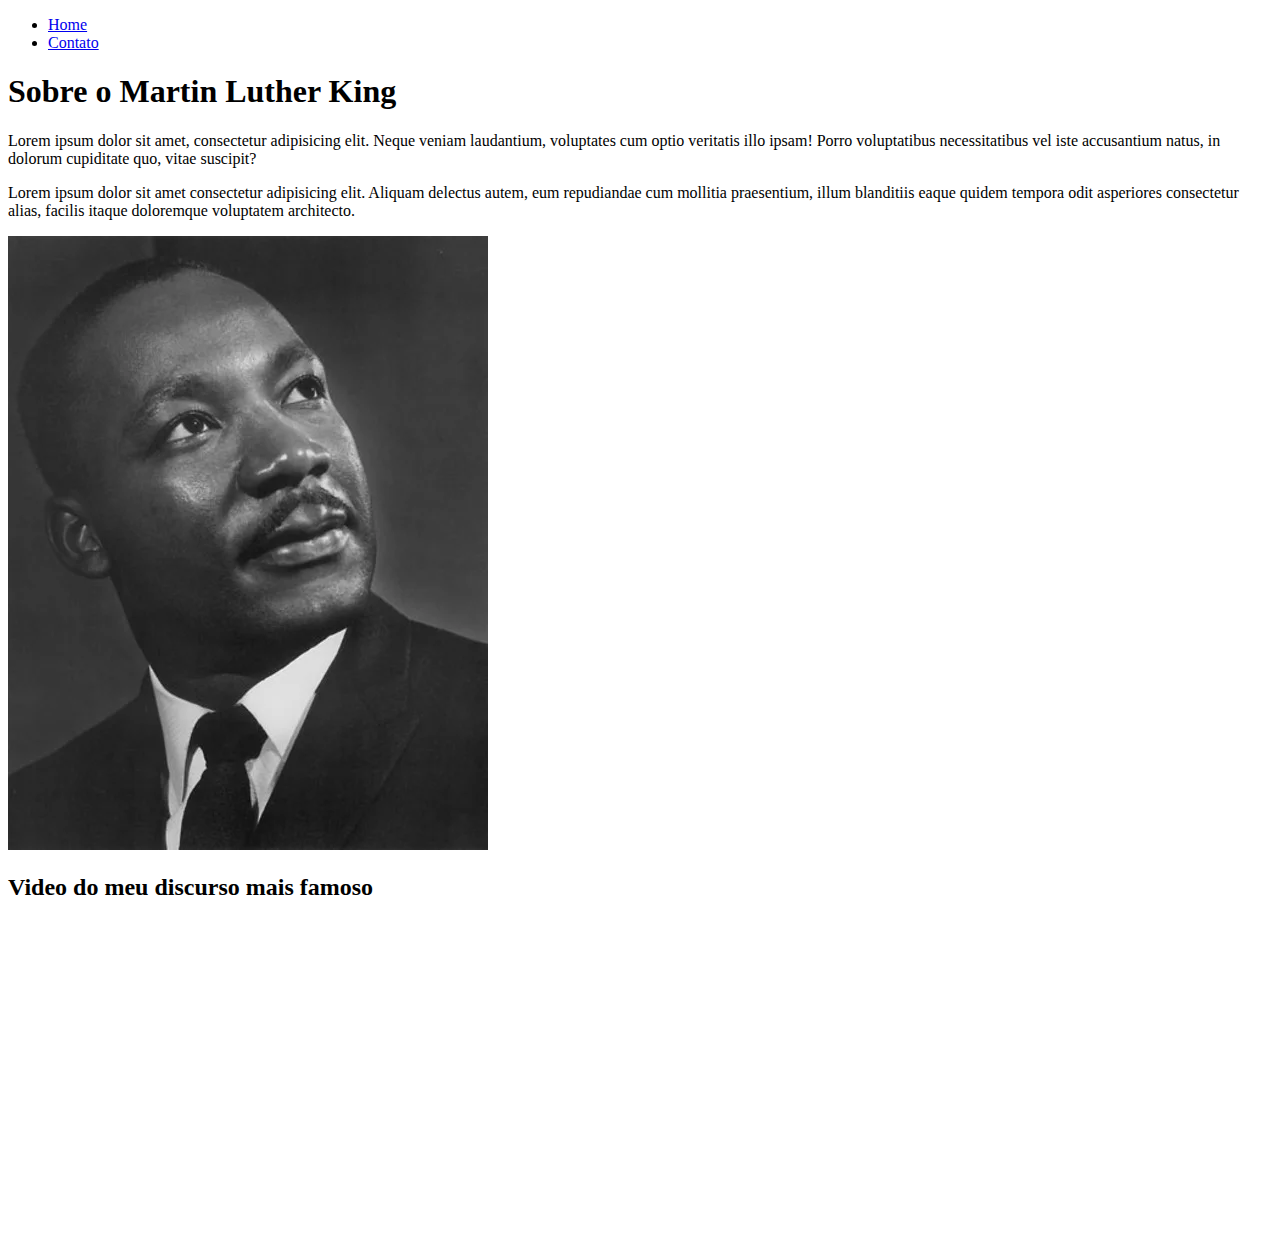
==== aula1/index.html @ 197cbb72 "Finalização das aulas html" ====
<!DOCTYPE html>
<html lang="pt-br">
<head>
    <meta charset="UTF-8">
    <meta name="viewport" content="width=device-width, initial-scale=1.0">
    <title>Meu perfil</title>
</head>
<body>
    <ul>
        <li><a href="index.html">Home</a></li>
        <li><a href="contato.html">Contato</a></li>
    </ul>

    <h1>Sobre o Martin Luther King</h1>
    <p>
        Lorem ipsum dolor sit amet, consectetur adipisicing elit. Neque veniam laudantium, voluptates cum optio veritatis illo ipsam! Porro voluptatibus necessitatibus vel iste accusantium natus, in dolorum cupiditate quo, vitae suscipit?
    </p>
    <p>
        Lorem ipsum dolor sit amet consectetur adipisicing elit. Aliquam delectus autem, eum repudiandae cum mollitia praesentium, illum blanditiis eaque quidem tempora odit asperiores consectetur alias, facilis itaque doloremque voluptatem architecto.
    </p>
    
    <img src="./assets/img/mlkjr.webp" alt="foto do Martin Luther King Jr">
    <h2>Video do meu discurso mais famoso</h2>

    <iframe width="560" height="315" src="https://www.youtube.com/embed/yz0TjhINctI?si=wrEkIDQGG0Yz4faw" title="YouTube video player" frameborder="0" allow="accelerometer; autoplay; clipboard-write; encrypted-media; gyroscope; picture-in-picture; web-share" allowfullscreen></iframe>

</body>
</html>
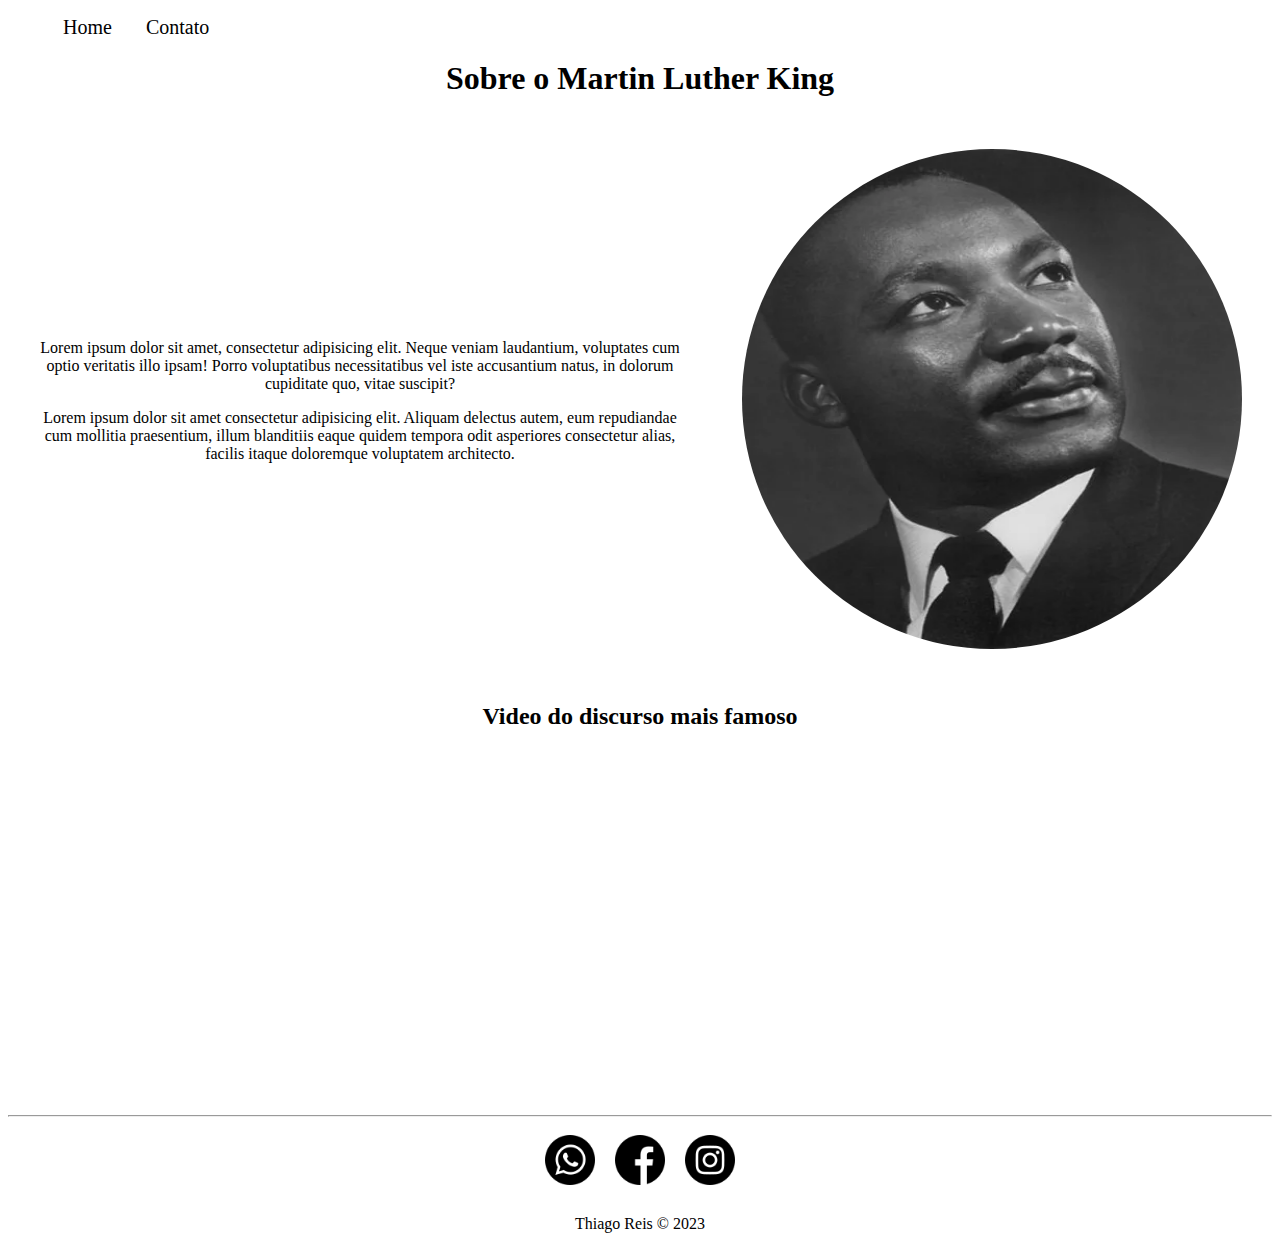
==== commit 9a95eb3c: "Implementação do Css" ====
--- a/aula1/index.html
+++ b/aula1/index.html
@@ -4,25 +4,53 @@
     <meta charset="UTF-8">
     <meta name="viewport" content="width=device-width, initial-scale=1.0">
     <title>Meu perfil</title>
+    <link rel="stylesheet" href="assets/css/style.css">
 </head>
 <body>
-    <ul>
+    <ul id="menu">
         <li><a href="index.html">Home</a></li>
         <li><a href="contato.html">Contato</a></li>
     </ul>
 
-    <h1>Sobre o Martin Luther King</h1>
-    <p>
-        Lorem ipsum dolor sit amet, consectetur adipisicing elit. Neque veniam laudantium, voluptates cum optio veritatis illo ipsam! Porro voluptatibus necessitatibus vel iste accusantium natus, in dolorum cupiditate quo, vitae suscipit?
-    </p>
-    <p>
-        Lorem ipsum dolor sit amet consectetur adipisicing elit. Aliquam delectus autem, eum repudiandae cum mollitia praesentium, illum blanditiis eaque quidem tempora odit asperiores consectetur alias, facilis itaque doloremque voluptatem architecto.
-    </p>
+    <h1 class="center">Sobre o Martin Luther King</h1>
     
-    <img src="./assets/img/mlkjr.webp" alt="foto do Martin Luther King Jr">
-    <h2>Video do meu discurso mais famoso</h2>
+    <div class="container">
+       <div class="p-30">
+        <p class="center">
+            Lorem ipsum dolor sit amet, consectetur adipisicing elit. Neque veniam laudantium, voluptates cum optio veritatis illo ipsam! Porro voluptatibus necessitatibus vel iste accusantium natus, in dolorum cupiditate quo, vitae suscipit?
+        </p>
+        <p class="center">
+            Lorem ipsum dolor sit amet consectetur adipisicing elit. Aliquam delectus autem, eum repudiandae cum mollitia praesentium, illum blanditiis eaque quidem tempora odit asperiores consectetur alias, facilis itaque doloremque voluptatem architecto.
+        </p>
+       </div>
+       <div>
+        <img class="br-50 wh p-30" src="./assets/img/mlkjr.webp" alt="foto do Martin Luther King Jr">
+       </div>
+    </div>
+    
+    <h2 class="center">Video do discurso mais famoso</h2>
 
-    <iframe width="560" height="315" src="https://www.youtube.com/embed/yz0TjhINctI?si=wrEkIDQGG0Yz4faw" title="YouTube video player" frameborder="0" allow="accelerometer; autoplay; clipboard-write; encrypted-media; gyroscope; picture-in-picture; web-share" allowfullscreen></iframe>
+    <div class="container mb-50">
+        <iframe width="560" height="315" src="https://www.youtube.com/embed/yz0TjhINctI?si=wrEkIDQGG0Yz4faw" title="YouTube video player" frameborder="0" allow="accelerometer; autoplay; clipboard-write; encrypted-media; gyroscope; picture-in-picture; web-share" allowfullscreen></iframe>
 
+    </div>
+    <hr>
+    <footer>
+        <div class="container">
+            <a href="https://web.whatsapp.com/" rel="" target="_blank">
+                <img class="tm-social" src="assets/img/whatsapp.png" alt="logo do whatsapp">
+            </a>
+            <a href="https://www.facebook.com/" target="_blank">
+                <img class="tm-social" src="assets/img/facebook.png" alt="logo do facebook">
+            </a>
+            <a href="https://www.instagram.com/" target="_blank">
+                <img class="tm-social" src="assets/img/instagram.png" alt="logo do instagram">
+            </a>
+        </div>
+        <p class="center">
+            Thiago Reis &copy 2023
+        </p>
+    </footer>
+    
 </body>
 </html>--- a/aula1/assets/css/style.css
+++ b/aula1/assets/css/style.css
@@ -0,0 +1,55 @@
+/*Estilos da pagina index.html*/
+.center{
+    text-align: center;
+}
+
+.container{
+    display: flex;
+    flex-flow: row;
+    justify-content: center;
+    align-items: center;
+}
+
+#menu li{
+    display: inline;
+    padding: 15px;    
+}
+
+#menu li a{
+    text-decoration: none;
+    color: #000;
+    font-size: 20px;
+}
+
+#menu li a:hover{
+    color:aqua;
+}
+
+.p-30{
+    padding: 30px;
+}
+
+.br-50{
+    border-radius: 50%;
+}
+
+.wh{
+    width: 500px;
+    height: 500px;
+}
+
+.tm-social {
+    width: 50px;
+    height: 50px;
+    padding: 10px;
+}
+
+.mb-50{
+    margin-bottom: 50px;
+}
+/*Estilos da pagina contato.html*/
+
+.ml-50{
+    margin-left: 50px;
+    margin-right: 50px;
+}